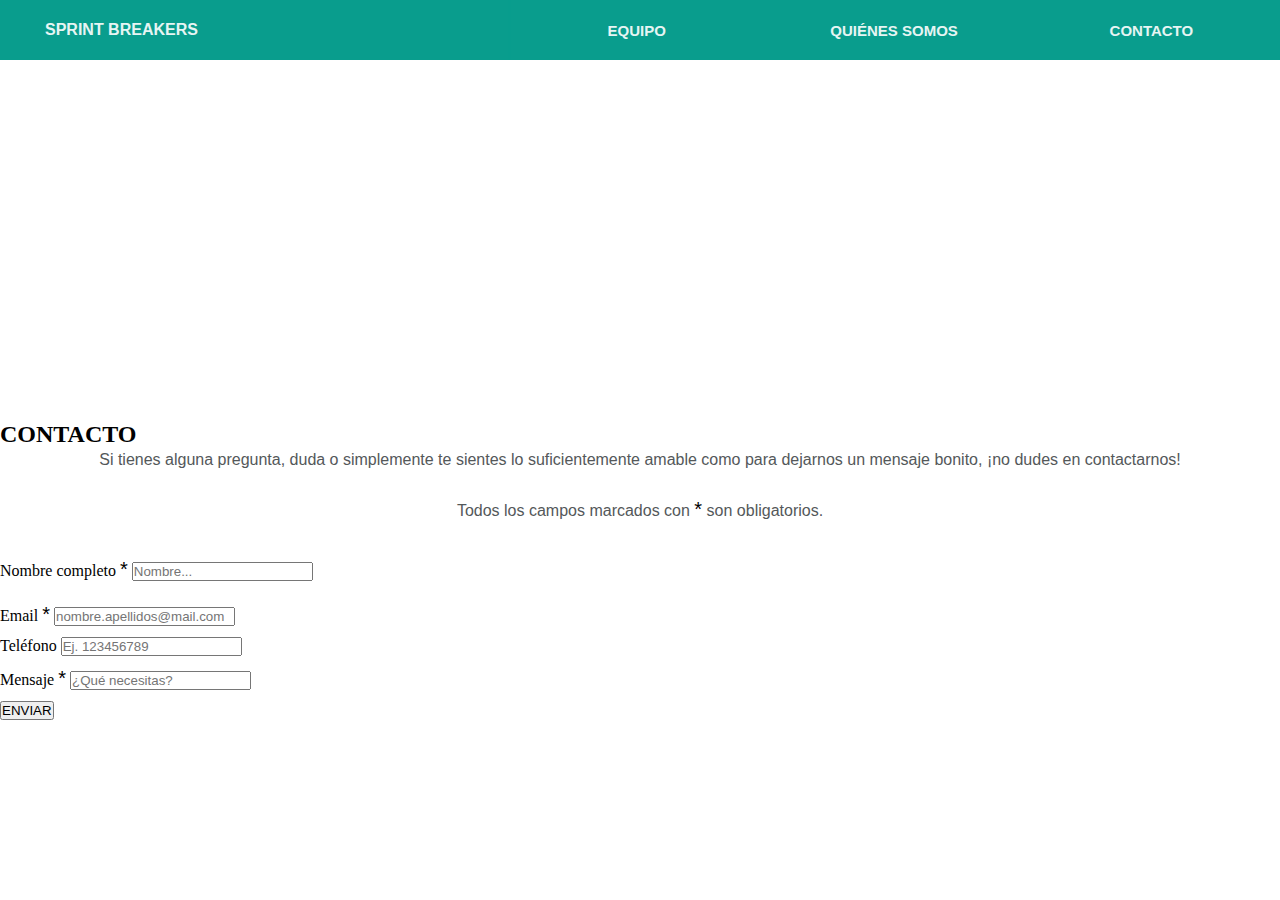
==== contacto/contacto.html @ 00dc9fca "Footer development" ====
<!DOCTYPE html>
<html lang="es" dir="ltr">
<head>
  <meta charset="utf-8">
  <meta name="viewport" content="width=device-width">
  <link rel="stylesheet" href="../main.css">
  <link href="https://fonts.googleapis.com/css?family=Open+Sans:400,600,700|Rubik:400,500,700" rel="stylesheet">
  <title>Sprint Breakers</title>
</head>

<body>
  <header id="top" class="header">
    <div class="group-name">
      <h1>SPRINT BREAKERS</h1>
    </div>
    <nav class="menu-container">
      <ul class="menu">
        <li class="button"><a href="#" class="link-menu">EQUIPO</a></li>
        <li class="button"><a href="#" class="link-menu">QUIÉNES SOMOS</a></li>
        <li class="button"><a href="#" class="link-menu">CONTACTO</a></li>
      </ul>
    </nav>
  </header>

  <main class="movil">

    <div class="main-pic">
    </div>

    <section class="contacto">
      <div class="contacto-main">
        <h2 class="contacto-h">CONTACTO</h2>
      </div>
      <div class="contacto-text">
        <p class="">
          Si tienes alguna pregunta, duda o simplemente te sientes lo suficientemente amable como para dejarnos un mensaje bonito, ¡no dudes en contactarnos!
        </p>
      </div>
      <div class="rule">
        <p>
          Todos los campos marcados con <span class="asterisco">*</span> son obligatorios.
        </p>
      </div>
    </section>

    <form class="formulario" action="#" method="post">
      <div class="form-box">
        <label class="label" for="name">Nombre completo <span class="asterisco">*</span></label>
        <input class="input" type="text" name="name" id="name" placeholder="Nombre...">
      </div>
      <div class="mail-tel">
        <div class="form-box">
          <label class="label" for="mail">Email <span class="asterisco">*</span></label>
          <input class="input input__mail" type="email" name="mail" id="mail" placeholder="nombre.apellidos@mail.com">
        </div>
        <div class="form-box">
          <label class="label label__phone" for="phone">Teléfono</label>
          <input class="input input__tel" type="tel" name="phone" id="phone" placeholder="Ej. 123456789">
        </div>
      </div>
      <div class="form-box">
        <label class="label" for="message">Mensaje <span class="asterisco">*</span></label>
        <input class="input input__message" type="text" name="message" id="message" placeholder="¿Qué necesitas?">
      </div>
      <input class="send-button" type="submit" value="ENVIAR">

    </form>
  </main>

</body>
</html>
---- main.css ----
*{
  padding: 0;
  margin: 0;
  box-sizing: border-box;
}

body {
  height: 100%;
  width: 100%;
}

.header {
  width: 100%;
  height: 105px;
  display: flex;
  flex-direction: column;
  position: fixed;
  z-index: 5;
}

.group-name {
  background-color: #099d8d;
  opacity: 0.9;
  height: 60px;
  width: 100%;
  margin: 0px;
  align-items: center;
  display: flex;
  justify-content: center;
}

h1 {
  color: white;
  font-size: 16px;
  font-family: 'Rubik-Medium', sans-serif;
}

.menu-container {
  background-color: #14d9c4;
  opacity: 0.9;
  height: 45px;
  width: 100%;
  order: 1;
}

.menu {
  margin: 0px;
  padding: 0px;
  height: 100%;
  align-items: center;
  display: flex;
  justify-content: center;
}

.button {
  font-size: 15px;
  font-weight: bold;
  font-family: 'Rubik-Medium', sans-serif;
  text-align: center;
  display: inline-block;
  width: 100%;
}

.link-menu {
  text-decoration: none;
  color: white;
  text-align: center;
}

/* 768px HEADER*/
@media all and (min-width: 768px) {
  .header{
    display: flex;
    flex-direction: row;
    height: 60px;
    background-color: #099d8d;
  }
  .group-name {
    width: 60%;
    align-items:center;
    justify-content: flex-start;
    margin-left: 45px;
    flex-grow: 1;
  }
  .menu-container{
    background-color: #099d8d;
    height: 60px;
    text-align: right;
    flex-grow: 2;
  }
}


/* MAIN */
.movil {
  width: 100%;
}

.imagen-claim {
  height: 465px;
}

.main-pic {
  background-image: url(assets/foto-header.jpg);
  background-size: cover;
  background-position-x: center;
  background-repeat: no-repeat;
  height: 421px;
}

.claim {
  background-color: #ffffff;
  height: auto;
  /* border: solid black 1px; */
  padding: 15px;
  margin-left: 15px;
  margin-right: 15px;
  transform: translateY(-50%);
}

.claim-text {
  color: #000000;
  font-family: 'OpenSans-SemiBold', sans-serif;
  font-size: 18px;
}
/* MEDIAQUERIES GIRO */
@media all and (min-width:768px) {
  .imagen-claim {
    height: 421px;
  }

  .claim {
    transform: translateY(-100%);
    opacity: 0.7;
    width: 441px;
    padding: 15px 30px 15px 30px;
    margin-left: 45px;
  }
}

.equipo-main {
  text-align: center;
  margin-top: 30px;
  margin-bottom: 15px;
}

.equipoh2, .quiensomosh2{
  color: #099d8d;
  font-family: 'Rubik-Medium', sans-serif;
  font-size: 24px;
  text-align: center;
}
.textoequipo {
  color: #54585A;
  font-family: 'OpenSans-Regular', sans-serif;
  font-size: 16px;
  line-height: 24px;
  text-align: center;
}
/* MEDIAQUERIES EQUIPO */
@media all and (min-width:768px) {
  .equipo-main {
    margin-top: 45px;
  }

  .textoequipo {
    margin-bottom: 60px;
    margin-left: 45px;
    margin-right: 45px;
  }
}

.dafo {
  background-color: #F1F1F1;
  padding-bottom: 45px;
  position: relative;
}

.triangulo {
  position: absolute;
  left: 50%;
  transform: translateX(-50%);
  width: 0;
  height: 0;
  border-top: 15px solid white;
  border-left: 15px solid #F1F1F1;
  border-right: 15px solid #F1F1F1;
}

.fortalezas h2 {
  color: #099D8D;
  font-family: 'Rubik-Medium', sans-serif;
  font-size: 22px;
  line-height: 45px;
  margin-top: 30px;
  text-align: center;
  padding-top: 30px;
  font-size: 22px;
}

.debilidades {
  margin-top: 30px;
  background-color: #F1F1F1;
  padding: 0 15px;
}
.debilidades h2 {
  color: #099D8D;
  font-family: 'Rubik-Medium', sans-serif;
  font-size: 22px;
  line-height: 45px;
  margin-top: 30px;
  text-align: center;
  font-size: 22px;
}
/* MEDIAQUERIES DAFO */
@media all and (min-width:768px) {
  .dafo {
    padding: 0;
    margin: 0;
    display: flex;
  }

  .fortalezas {
    margin: 45px 15px 60px 45px;
    padding: 0;
    display: flex;
    flex-direction: column;
    width: 50%;
  }

  .fortalezas h2 {
    margin: 0px 0px 15px 0px;
    padding: 0;
  }

  .debilidades {
    margin: 45px 45px 60px 15px;
    padding: 0;
    display: flex;
    flex-direction: column;
    width: 50%;
  }

  .debilidades h2 {
    margin: 0px 0px 15px 0px;
    padding: 0;
  }
}

.quienesSomos {
  margin-top: 30px;
}

.quiensomosh2 {
  margin-top: 30px;
}

.adalaber {
  display: flex;
  flex-direction: column;
  align-items: center;
  padding: 0px 15px 15px 15px;
}
.img {
  margin-top: 30px;
  margin-bottom: 15px;
  width: 180px;
  height: 180px;
  border: 5px solid #B8B8B9;
  border-radius: 8px;
}

.position-img {
  text-align: center;
}
p {
  align-items: center;
  color: #54585A;
  font-family: 'OpenSans-Regular', sans-serif;
  font-size: 16px;
  text-align: center;
  line-height: 24px;
  padding: 0px 15px 15px;
}
span {
  align-items: center;
  color: #000000;
  font-family: 'OpenSans-Regular', sans-serif;
  font-size: 20px;
  line-height: 45px;
}
.media {
  display: flex;
  justify-content: center;
}
.listamedia {
  position: relative;
  display: flex;
  justify-content: center;
  list-style: none;
  margin: 10px;
  padding: 0;
}
.noitemmedia {
  float: right;
  margin-right: 10px;
}
.itemmedia::before {
  position: absolute;
  right: 25px;
  top: 8px;
  width: 3px;
  height: 3px;
  background-color: #499d8d;
  border-radius: 10px;
  content: '';
}
.fab, .fas {
  color: #499d8d;
}
.punto {
  display: inline-block;
  color: #499d8d;
}
/* MEDIAQUERIES QUIENESSOMOS*/
@media all and (min-width:768px) {
  .quiensomosh2 {
    margin-top: 45px;
    margin-bottom: 45px;
  }

  .adalaber {
    display: inline-block;
  }

  .img {
    padding: 0;
    margin: 0px 30px;
    width: 205px;
    height: 205px;
  }
}
/* FOOTER */
.pie{
  text-align: center;
}
.titulo{
  color:#B8B8B9;
  font-family: 'Open Sans',sans-serif;
  font-size: 14px;
  line-height: 20px;
}
.text{
  color: #54585A;
  font-family: 'Open Sans', sans-serif;
  font-size: 14px;
  line:20px (1.4);
  list-style: none;
  padding: 0;
}
.enlace{
  display:block;
  text-align: center;
  text-decoration: none;
}

.linea {
  background-color: #B8B8B9;
  margin: 30px 0px 30px 0px;
}


@media all and (min-width:768px){
  .linea{
    margin: 0;

  }
  .pie{
    display: flex;
    position:relative;
    padding: 30px;
    flex-direction: row-reverse;
    justify-content: space-between;
  }

  .actions{
<<<<<<< HEAD
    text-align: right;
=======
    height: 164px;
    width: auto;
    align-content: flex-end;
>>>>>>> d4998111dc0e914aaf6cd5aaf9fb25ca94c5c471
    list-style: none;
  }
  .titulo{
position: absolute;

  }

  .logoweb{





  }

}
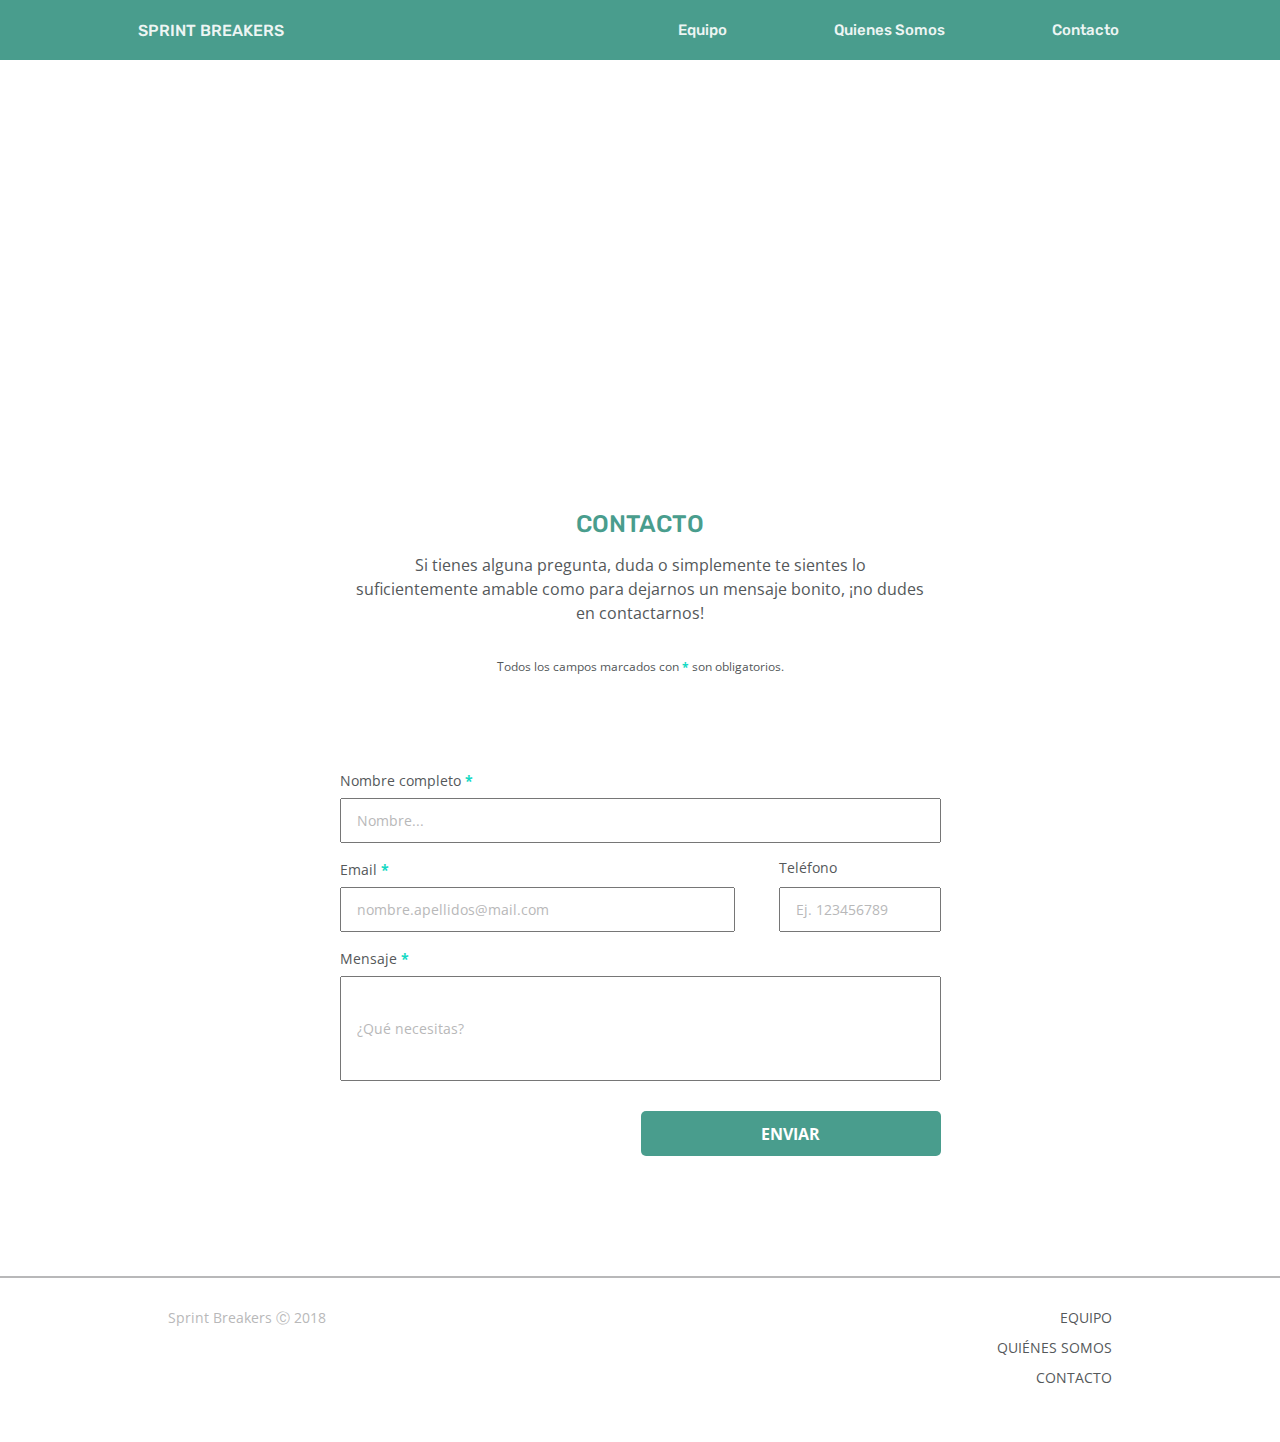
==== commit 0640d313: "Change contacto" ====
--- a/contacto/contacto.html
+++ b/contacto/contacto.html
@@ -2,10 +2,11 @@
 <html lang="es" dir="ltr">
 <head>
   <meta charset="utf-8">
-  <meta name="viewport" content="width=device-width">
-  <link rel="stylesheet" href="../main.css">
+  <meta name="viewport" content="width=device-width, initial-scale=1">
+  <title>Contacto</title>
   <link href="https://fonts.googleapis.com/css?family=Open+Sans:400,600,700|Rubik:400,500,700" rel="stylesheet">
-  <title>Sprint Breakers</title>
+  <link rel="stylesheet" href="https://use.fontawesome.com/releases/v5.0.13/css/all.css" integrity="sha384-DNOHZ68U8hZfKXOrtjWvjxusGo9WQnrNx2sqG0tfsghAvtVlRW3tvkXWZh58N9jp" crossorigin="anonymous">
+  <link rel="stylesheet" href="../css/main.css">
 </head>
 
 <body>
@@ -15,21 +16,22 @@
     </div>
     <nav class="menu-container">
       <ul class="menu">
-        <li class="button"><a href="#" class="link-menu">EQUIPO</a></li>
-        <li class="button"><a href="#" class="link-menu">QUIÉNES SOMOS</a></li>
-        <li class="button"><a href="#" class="link-menu">CONTACTO</a></li>
+        <li class="button"><a href="index.html#equipo" class="link-menu">equipo</a></li>
+        <li class="button"><a href="index.html#quienessomos" class="link-menu">quienes somos</a></li>
+        <li class="button"><a href="contacto/contacto.html" class="link-menu">contacto</a></li>
       </ul>
     </nav>
   </header>
 
   <main class="movil">
 
-    <div class="main-pic">
+    <div class="imagen-claim">
+      <div class="main-pic--contact"></div>
     </div>
 
     <section class="contacto">
       <div class="contacto-main">
-        <h2 class="contacto-h">CONTACTO</h2>
+        <h2 class="contacto-h">contacto</h2>
       </div>
       <div class="contacto-text">
         <p class="">
@@ -46,12 +48,12 @@
     <form class="formulario" action="#" method="post">
       <div class="form-box">
         <label class="label" for="name">Nombre completo <span class="asterisco">*</span></label>
-        <input class="input" type="text" name="name" id="name" placeholder="Nombre...">
+        <input class="input" type="text" name="name" id="name" placeholder="Nombre..." required>
       </div>
       <div class="mail-tel">
         <div class="form-box">
           <label class="label" for="mail">Email <span class="asterisco">*</span></label>
-          <input class="input input__mail" type="email" name="mail" id="mail" placeholder="nombre.apellidos@mail.com">
+          <input class="input input__mail" type="email" name="mail" id="mail" placeholder="nombre.apellidos@mail.com" required>
         </div>
         <div class="form-box">
           <label class="label label__phone" for="phone">Teléfono</label>
@@ -60,12 +62,28 @@
       </div>
       <div class="form-box">
         <label class="label" for="message">Mensaje <span class="asterisco">*</span></label>
-        <input class="input input__message" type="text" name="message" id="message" placeholder="¿Qué necesitas?">
+        <input class="input input__message" type="text" name="message" id="message" placeholder="¿Qué necesitas?" required>
       </div>
       <input class="send-button" type="submit" value="ENVIAR">
 
     </form>
   </main>
 
+  <footer class="pie">
+    <p class="titulo">Sprint Breakers &#9400; 2018</p>
+    <nav>
+      <ul class="actions">
+        <li class="action"><a class="enlace" href="#equipo"><span class="text">EQUIPO</span></a>  </li>
+        <li class="action"><a class="enlace" href="#quienessomos"><span class="text">QUIÉNES SOMOS</span></a> </li>
+        <li class="action"><a class="enlace" href="#"><span class="text">CONTACTO</span></a> </li>
+      </ul>
+    </nav>
+    <div class="logo">
+      <a class="logoweb" href="http://adalab.es/">
+        <img class= "logofoto" src="../images/logoadalab.png" alt="Logo Adalab">
+      </a>
+    </div>
+  </footer>
+
 </body>
 </html>
--- a/css/main.css
+++ b/css/main.css
@@ -0,0 +1,926 @@
+* {
+  padding: 0;
+  margin: 0;
+  -webkit-box-sizing: border-box;
+  box-sizing: border-box;
+}
+
+body {
+  height: 100%;
+  width: 100%;
+}
+
+.header {
+  width: 100%;
+  height: 105px;
+  display: -webkit-box;
+  display: -ms-flexbox;
+  display: flex;
+  -webkit-box-orient: vertical;
+  -webkit-box-direction: normal;
+  -ms-flex-direction: column;
+  flex-direction: column;
+  position: fixed;
+  z-index: 5;
+}
+
+.group-name {
+  background-color: #499d8d;
+  opacity: 0.9;
+  height: 60px;
+  width: 100%;
+  margin: 0px;
+  -webkit-box-align: center;
+  -ms-flex-align: center;
+  align-items: center;
+  display: -webkit-box;
+  display: -ms-flexbox;
+  display: flex;
+  -webkit-box-pack: center;
+  -ms-flex-pack: center;
+  justify-content: center;
+}
+
+h1 {
+  color: #fff;
+  font-size: 16px;
+  font-family: "Rubik", sans-serif;
+  font-weight: 500;
+}
+
+.menu-container {
+  background-color: #14d9c4;
+  opacity: 0.9;
+  height: 45px;
+  width: 100%;
+  -webkit-box-ordinal-group: 2;
+  -ms-flex-order: 1;
+  order: 1;
+}
+
+.menu {
+  margin: 0;
+  padding: 0px;
+  height: 100%;
+  -webkit-box-align: center;
+  -ms-flex-align: center;
+  align-items: center;
+  display: -webkit-box;
+  display: -ms-flexbox;
+  display: flex;
+  -ms-flex-pack: distribute;
+  justify-content: space-around;
+}
+
+.button {
+  font-size: 15px;
+  font-weight: 700;
+  font-family: "Rubik", sans-serif;
+  font-weight: 500;
+  text-align: center;
+  display: inline;
+}
+
+.link-menu {
+  text-decoration: none;
+  color: #fff;
+  text-align: center;
+  text-transform: capitalize;
+}/* 768px HEADER*//* FOOTER */.pie {
+  width: 100%;
+  text-align: center;
+  border-top: 2px solid #b8b8b9;
+  padding-top: 30px;
+}
+
+.titulo {
+  color: #b8b8b9;
+  font-family: "Open Sans", sans-serif;
+  font-size: 14px;
+  line-height: 20px;
+}
+
+.text {
+  color: #54585a;
+  font-family: "Open Sans", sans-serif;
+  font-size: 14px;
+  line-height: 20px;
+  list-style: none;
+  padding: 0;
+}
+
+.enlace {
+  display: block;
+  text-align: center;
+  text-decoration: none;
+}
+
+.logofoto {
+  margin-top: 30px;
+  margin-bottom: 45px;
+}
+
+.formulario {
+  display: -webkit-box;
+  display: -ms-flexbox;
+  display: flex;
+  -webkit-box-orient: vertical;
+  -webkit-box-direction: normal;
+  -ms-flex-direction: column;
+  flex-direction: column;
+  margin: 0 15px 60px 15px;
+}
+
+.form-box {
+  margin-top: 15px;
+}
+
+.label {
+  margin-bottom: 5px;
+  font-family: "Open Sans", sans-serif;
+  color: #54585a;
+  font-size: 14px;
+  line-height: 19px;
+  display: inline-block;
+}
+
+.label__phone {
+  margin-bottom: 10px;
+}
+
+.input {
+  height: 45px;
+  font-family: "Open Sans", sans-serif;
+  font-size: 14px;
+  line-height: 22px;
+  width: 100%;
+  padding-left: 15px;
+}
+
+.input__message {
+  height: 105px;
+  font-family: "Open Sans", sans-serif;
+  font-size: 14px;
+  line-height: 22px;
+  width: 100%;
+  padding-left: 15px;
+}
+
+::-webkit-input-placeholder {
+ /* Chrome, Firefox, Opera, Safari 10.1+ */
+  color: #b8b8b9;
+  opacity: 1;
+ /* Firefox */;
+}
+
+:-ms-input-placeholder {
+ /* Chrome, Firefox, Opera, Safari 10.1+ */
+  color: #b8b8b9;
+  opacity: 1;
+ /* Firefox */;
+}
+
+::-ms-input-placeholder {
+ /* Chrome, Firefox, Opera, Safari 10.1+ */
+  color: #b8b8b9;
+  opacity: 1;
+ /* Firefox */;
+}
+
+::placeholder {
+ /* Chrome, Firefox, Opera, Safari 10.1+ */
+  color: #b8b8b9;
+  opacity: 1;
+ /* Firefox */;
+}
+
+:-ms-input-placeholder {
+ /* Internet Explorer 10-11 */
+  color: #b8b8b9;
+}
+
+::-ms-input-placeholder {
+ /* Microsoft Edge */
+  color: #b8b8b9;
+}
+
+.send-button {
+  margin-top: 30px;
+  height: 45px;
+  border: 0;
+  background-color: #499d8d;
+  border-radius: 5px;
+  width: 100%;
+  font-family: "Open Sans", sans-serif;
+  font-weight: 700;
+  font-size: 16px;
+  color: #fff;
+  line-height: 22px;
+  text-align: center;
+}
+
+.imagen-claim {
+  height: 465px;
+}
+
+.main-pic {
+  background-image: url(../images/foto-header.jpg);
+  background-size: cover;
+  background-position-x: center;
+  background-repeat: no-repeat;
+  height: 421px;
+}
+
+.claim {
+  background-color: #fff;
+  height: auto;
+ /* border: solid black 1px; */
+  padding: 15px;
+  margin-left: 15px;
+  margin-right: 15px;
+  -webkit-transform: translateY(-50%);
+  transform: translateY(-50%);
+}
+
+.claim-text {
+  color: #000;
+  font-family: "Open Sans", sans-serif;
+  font-weight: 600;
+  font-size: 18px;
+}/* MEDIAQUERIES GIRO */.main-pic--contact {
+  background-image: url("../../images/foto-header.jpg");
+  background-size: cover;
+  background-position-x: center;
+  background-repeat: no-repeat;
+  height: 300px;
+}
+
+.contacto {
+  margin: 15px;
+}
+
+.contacto-main {
+  text-align: center;
+  width: 100%;
+  margin: 30px 0 15px 0;
+}
+
+.contacto-h {
+  color: #499d8d;
+  font-family: "Rubik", sans-serif;
+  font-weight: 500;
+  font-size: 24px;
+  text-transform: uppercase;
+}
+
+.contacto-text p {
+  color: #54585a;
+  font-family: "Open Sans", sans-serif;
+  font-size: 16px;
+  line-height: 24px;
+  text-align: center;
+  margin: 0;
+}
+
+.rule p {
+  color: #54585a;
+  font-family: "Open Sans", sans-serif;
+  font-size: 12px;
+  line-height: 24px;
+  text-align: center;
+  margin: 15px 0 45px 0;
+}
+
+.asterisco {
+  color: #14d9c4;
+  font-weight: bold;
+  line-height: 24px;
+}/* MAIN */.main {
+  display: -webkit-box;
+  display: -ms-flexbox;
+  display: flex;
+  -webkit-box-orient: vertical;
+  -webkit-box-direction: normal;
+  -ms-flex-direction: column;
+  flex-direction: column;
+  -webkit-box-flex: 1;
+  -ms-flex-positive: 1;
+  flex-grow: 1;
+  width: 100%;
+}/*EQUIPO*/.equipo-main {
+  text-align: center;
+  margin-top: 30px;
+  margin-bottom: 15px;
+}
+
+.equipoh2,.quiensomosh2 {
+  color: #099d8d;
+  font-family: 'Rubik-Medium', sans-serif;
+  font-size: 24px;
+  text-align: center;
+}
+
+.textoequipo {
+  color: #54585A;
+  font-family: 'OpenSans-Regular', sans-serif;
+  font-size: 16px;
+  line-height: 24px;
+  text-align: center;
+}/* MEDIAQUERIES EQUIPO *//*FORTALEZAS Y DEBILIDADES*/.dafo {
+  background-color: #F1F1F1;
+  padding-bottom: 45px;
+  position: relative;
+}
+
+.triangulo {
+  position: absolute;
+  left: 50%;
+  -webkit-transform: translateX(-50%);
+  transform: translateX(-50%);
+  width: 0;
+  height: 0;
+  border-top: 15px solid white;
+  border-left: 15px solid #F1F1F1;
+  border-right: 15px solid #F1F1F1;
+}
+
+.fortalezas h2 {
+  color: #099D8D;
+  font-family: 'Rubik-Medium', sans-serif;
+  font-size: 22px;
+  line-height: 45px;
+  margin-top: 30px;
+  text-align: center;
+  padding-top: 30px;
+  font-size: 22px;
+}
+
+.debilidades {
+  margin-top: 30px;
+  background-color: #F1F1F1;
+  padding: 0 15px;
+}
+
+.debilidades h2 {
+  color: #099D8D;
+  font-family: 'Rubik-Medium', sans-serif;
+  font-size: 22px;
+  line-height: 45px;
+  margin-top: 30px;
+  text-align: center;
+  font-size: 22px;
+}/* MEDIAQUERIES DAFO *//*QUIENES SOMOS*/.quienesSomos {
+  margin: 30px auto 60px;
+}
+
+.quiensomosh2 {
+  margin-top: 30px;
+}
+
+.adalaber {
+  display: -webkit-box;
+  display: -ms-flexbox;
+  display: flex;
+  -webkit-box-orient: vertical;
+  -webkit-box-direction: normal;
+  -ms-flex-direction: column;
+  flex-direction: column;
+  -webkit-box-align: center;
+  -ms-flex-align: center;
+  align-items: center;
+  padding: 0px 15px 15px 15px;
+}
+
+.adalaber2 {
+  display: -webkit-box;
+  display: -ms-flexbox;
+  display: flex;
+  -webkit-box-orient: vertical;
+  -webkit-box-direction: normal;
+  -ms-flex-direction: column;
+  flex-direction: column;
+  -webkit-box-align: center;
+  -ms-flex-align: center;
+  align-items: center;
+  padding: 0px 15px 15px 15px;
+}
+
+.img {
+  margin-top: 30px;
+  margin-bottom: 15px;
+  width: 180px;
+  height: 180px;
+  border: 5px solid #B8B8B9;
+  border-radius: 8px;
+}
+
+.position-img {
+  text-align: center;
+}
+
+p {
+  -webkit-box-align: center;
+  -ms-flex-align: center;
+  align-items: center;
+  color: #54585A;
+  font-family: 'OpenSans-Regular', sans-serif;
+  font-size: 16px;
+  text-align: center;
+  line-height: 24px;
+  padding: 0px 15px 15px;
+}
+
+.name {
+  -webkit-box-align: center;
+  -ms-flex-align: center;
+  align-items: center;
+  color: #000000;
+  font-family: 'OpenSans-Regular', sans-serif;
+  font-size: 20px;
+  line-height: 45px;
+}
+
+.media {
+  display: -webkit-box;
+  display: -ms-flexbox;
+  display: flex;
+  -webkit-box-pack: center;
+  -ms-flex-pack: center;
+  justify-content: center;
+}
+
+.listamedia {
+  position: relative;
+  display: -webkit-box;
+  display: -ms-flexbox;
+  display: flex;
+  -webkit-box-pack: center;
+  -ms-flex-pack: center;
+  justify-content: center;
+  list-style: none;
+  margin: 10px;
+  padding: 0;
+}
+
+.noitemmedia {
+  float: right;
+  margin-right: 10px;
+}
+
+.itemmedia::before {
+  position: absolute;
+  right: 25px;
+  top: 8px;
+  width: 3px;
+  height: 3px;
+  background-color: #499d8d;
+  border-radius: 10px;
+  content: '';
+}
+
+.fab,.fas {
+  color: #499d8d;
+}
+
+.punto {
+  display: inline-block;
+  color: #499d8d;
+}/* MEDIAQUERIES QUIENESSOMOS*/@media all and (min-width: 768px) {
+  .header {
+    display: -webkit-box;
+    display: -ms-flexbox;
+    display: flex;
+    -webkit-box-orient: horizontal;
+    -webkit-box-direction: normal;
+    -ms-flex-direction: row;
+    flex-direction: row;
+    height: 60px;
+    background-color: #499d8d;
+  }
+
+  .group-name {
+    width: 60%;
+    -webkit-box-align: center;
+    -ms-flex-align: center;
+    align-items: center;
+    -webkit-box-pack: start;
+    -ms-flex-pack: start;
+    justify-content: flex-start;
+    margin-left: 45px;
+    -webkit-box-flex: 1;
+    -ms-flex-positive: 1;
+    flex-grow: 1;
+  }
+
+  .menu-container {
+    background-color: #499d8d;
+    height: 60px;
+    text-align: center;
+  }
+
+  .menu {
+    margin-right: -4px;
+  }
+
+  .linea {
+    margin: 0;
+  }
+
+  .pie {
+    display: -webkit-box;
+    display: -ms-flexbox;
+    display: flex;
+    position: relative;
+    padding: 0px 30px 49px 30px;
+    -webkit-box-orient: horizontal;
+    -webkit-box-direction: reverse;
+    -ms-flex-direction: row-reverse;
+    flex-direction: row-reverse;
+    -webkit-box-pack: justify;
+    -ms-flex-pack: justify;
+    justify-content: space-between;
+  }
+
+  .actions {
+    -webkit-box-sizing: border-box;
+    box-sizing: border-box;
+    margin-top: 25px;
+    text-align: right;
+    width: auto;
+    text-align: right;
+    list-style-type: none;
+    -ms-flex-line-pack: end;
+    align-content: flex-end;
+    list-style: none;
+  }
+
+  .titulo {
+    position: absolute;
+  }
+
+  .enlace {
+    text-align: right;
+  }
+
+  .titulo {
+    position: absolute;
+    padding: 0;
+    left: 30px;
+    top: 30px;
+  }
+
+  .logo {
+    position: relative;
+  }
+
+  .logofoto {
+    position: absolute;
+    margin: 0;
+    top: 59px;
+    bottom: 60px;
+  }
+
+  .text {
+    -webkit-box-align: center;
+    -ms-flex-align: center;
+    align-items: center;
+    color: #54585a;
+    font-family: "Open Sans", sans-serif;
+    font-size: 14px;
+    text-transform: uppercase;
+    line-height: 30px;
+  }
+
+  .formulario {
+    width: 442px;
+  }
+
+  .send-button {
+    width: 206px;
+    -ms-flex-item-align: end;
+    align-self: flex-end;
+  }
+
+  .main-pic {
+    background-position-y: 32%;
+  }
+
+  .claim {
+    -webkit-transform: translateY(-100%);
+    transform: translateY(-100%);
+    opacity: 0.7;
+    width: 441px;
+    padding: 15px 30px 15px 30px;
+    margin-left: 45px;
+  }
+
+  body {
+    display: -webkit-box;
+    display: -ms-flexbox;
+    display: flex;
+    -webkit-box-orient: vertical;
+    -webkit-box-direction: normal;
+    -ms-flex-direction: column;
+    flex-direction: column;
+    -webkit-box-align: center;
+    -ms-flex-align: center;
+    align-items: center;
+  }
+
+  .movil {
+    width: 100%;
+    display: -webkit-box;
+    display: -ms-flexbox;
+    display: flex;
+    -webkit-box-orient: vertical;
+    -webkit-box-direction: normal;
+    -ms-flex-direction: column;
+    flex-direction: column;
+    -webkit-box-pack: center;
+    -ms-flex-pack: center;
+    justify-content: center;
+    -webkit-box-align: center;
+    -ms-flex-align: center;
+    align-items: center;
+  }
+
+  .contacto {
+    width: 442px;
+    display: -webkit-box;
+    display: -ms-flexbox;
+    display: flex;
+    -webkit-box-orient: vertical;
+    -webkit-box-direction: normal;
+    -ms-flex-direction: column;
+    flex-direction: column;
+  }
+
+  .equipo-main {
+    margin-top: 45px;
+  }
+
+  .textoequipo {
+    margin-bottom: 60px;
+    margin-left: 45px;
+    margin-right: 45px;
+  }
+
+  .dafo {
+    padding: 0;
+    margin: 0;
+    display: -webkit-box;
+    display: -ms-flexbox;
+    display: flex;
+  }
+
+  .fortalezas {
+    margin: 45px 15px 60px 45px;
+    padding: 0;
+    display: -webkit-box;
+    display: -ms-flexbox;
+    display: flex;
+    -webkit-box-orient: vertical;
+    -webkit-box-direction: normal;
+    -ms-flex-direction: column;
+    flex-direction: column;
+    width: 50%;
+  }
+
+  .fortalezas h2 {
+    margin: 0px 0px 15px 0px;
+    padding: 0;
+  }
+
+  .debilidades {
+    margin: 45px 45px 60px 15px;
+    padding: 0;
+    display: -webkit-box;
+    display: -ms-flexbox;
+    display: flex;
+    -webkit-box-orient: vertical;
+    -webkit-box-direction: normal;
+    -ms-flex-direction: column;
+    flex-direction: column;
+    width: 50%;
+  }
+
+  .debilidades h2 {
+    margin: 0px 0px 15px 0px;
+    padding: 0;
+  }
+
+  .quiensomosh2 {
+    margin-top: 45px;
+    margin-bottom: 45px;
+  }
+
+  .img {
+    padding: 0;
+    margin: 0px 30px;
+    width: 205px;
+    height: 205px;
+  }
+
+  .container-adalaber {
+    display: -webkit-box;
+    display: -ms-flexbox;
+    display: flex;
+  }
+
+  .container-adalaber2 {
+    display: -webkit-box;
+    display: -ms-flexbox;
+    display: flex;
+    -webkit-box-orient: horizontal;
+    -webkit-box-direction: reverse;
+    -ms-flex-direction: row-reverse;
+    flex-direction: row-reverse;
+  }
+
+  .adalaber {
+    display: -webkit-box;
+    display: -ms-flexbox;
+    display: flex;
+    -webkit-box-align: start;
+    -ms-flex-align: start;
+    align-items: flex-start;
+    margin: 0px 30px 60px 0px;
+    padding: 0;
+  }
+
+  .adalaber2 {
+    display: -webkit-box;
+    display: -ms-flexbox;
+    display: flex;
+    -webkit-box-orient: vertical;
+    -webkit-box-direction: normal;
+    -ms-flex-direction: column;
+    flex-direction: column;
+    -webkit-box-align: end;
+    -ms-flex-align: end;
+    align-items: flex-end;
+    margin: 0px 0px 60px 30px;
+  }
+
+  .p1 {
+    text-align: left;
+    padding: 0;
+    margin-bottom: 15px;
+  }
+
+  .p2 {
+    text-align: right;
+    padding: 0;
+    margin-bottom: 15px;
+  }
+
+  .margin768 {
+    margin: 0;
+  }
+}
+
+@media all and (min-width: 1200px) {
+  .group-name {
+    margin: 0 138px;
+  }
+
+  .menu {
+    display: -webkit-box;
+    display: -ms-flexbox;
+    display: flex;
+    -ms-flex-pack: distribute;
+    justify-content: space-around;
+    margin-right: -30px;
+  }
+
+  .menu-container {
+    padding-right: 138px;
+  }
+
+  .titulo,.logo {
+    margin-left: 138px;
+  }
+
+  .actions {
+    margin-right: 138px;
+  }
+
+  .formulario {
+    width: 601px;
+    margin-bottom: 120px;
+  }
+
+  .send-button {
+    width: 300px;
+    -ms-flex-item-align: end;
+    align-self: flex-end;
+  }
+
+  .mail-tel {
+    display: -webkit-box;
+    display: -ms-flexbox;
+    display: flex;
+    -webkit-box-align: center;
+    -ms-flex-align: center;
+    align-items: center;
+    -webkit-box-pack: justify;
+    -ms-flex-pack: justify;
+    justify-content: space-between;
+  }
+
+  .input__mail {
+    width: 395px;
+    margin-right: 44px;
+  }
+
+  .input__tel {
+    width: 162px;
+  }
+
+  .claim {
+    margin-left: 138px;
+  }
+
+  .main-pic--contact {
+    height: 400px;
+  }
+
+  body {
+    display: -webkit-box;
+    display: -ms-flexbox;
+    display: flex;
+    -webkit-box-orient: vertical;
+    -webkit-box-direction: normal;
+    -ms-flex-direction: column;
+    flex-direction: column;
+    -webkit-box-align: center;
+    -ms-flex-align: center;
+    align-items: center;
+  }
+
+  .movil {
+    width: 100%;
+    display: -webkit-box;
+    display: -ms-flexbox;
+    display: flex;
+    -webkit-box-orient: vertical;
+    -webkit-box-direction: normal;
+    -ms-flex-direction: column;
+    flex-direction: column;
+    -webkit-box-pack: center;
+    -ms-flex-pack: center;
+    justify-content: center;
+    -webkit-box-align: center;
+    -ms-flex-align: center;
+    align-items: center;
+  }
+
+  .contacto {
+    width: 601px;
+    display: -webkit-box;
+    display: -ms-flexbox;
+    display: flex;
+    -webkit-box-orient: vertical;
+    -webkit-box-direction: normal;
+    -ms-flex-direction: column;
+    flex-direction: column;
+  }
+
+  .equipo {
+    width: 601px;
+    margin-left: auto;
+    margin-right: auto;
+  }
+
+  .fortalezas {
+    margin-right: 20px;
+    margin-left: 138px;
+  }
+
+  .debilidades {
+    margin-left: 20px;
+    margin-right: 138px;
+  }
+
+  .quienesSomos {
+    margin-right: 138px;
+    margin-left: 138px;
+  }
+
+  .img {
+    height: 278px;
+    width: 278px;
+  }
+
+  .adalaber {
+    margin-left: 15px;
+    width: 439px;
+  }
+
+  .adalaber2 {
+    margin-right: 15px;
+    width: 439px;
+  }
+}
+
+/*# sourceMappingURL=main.css.map */
